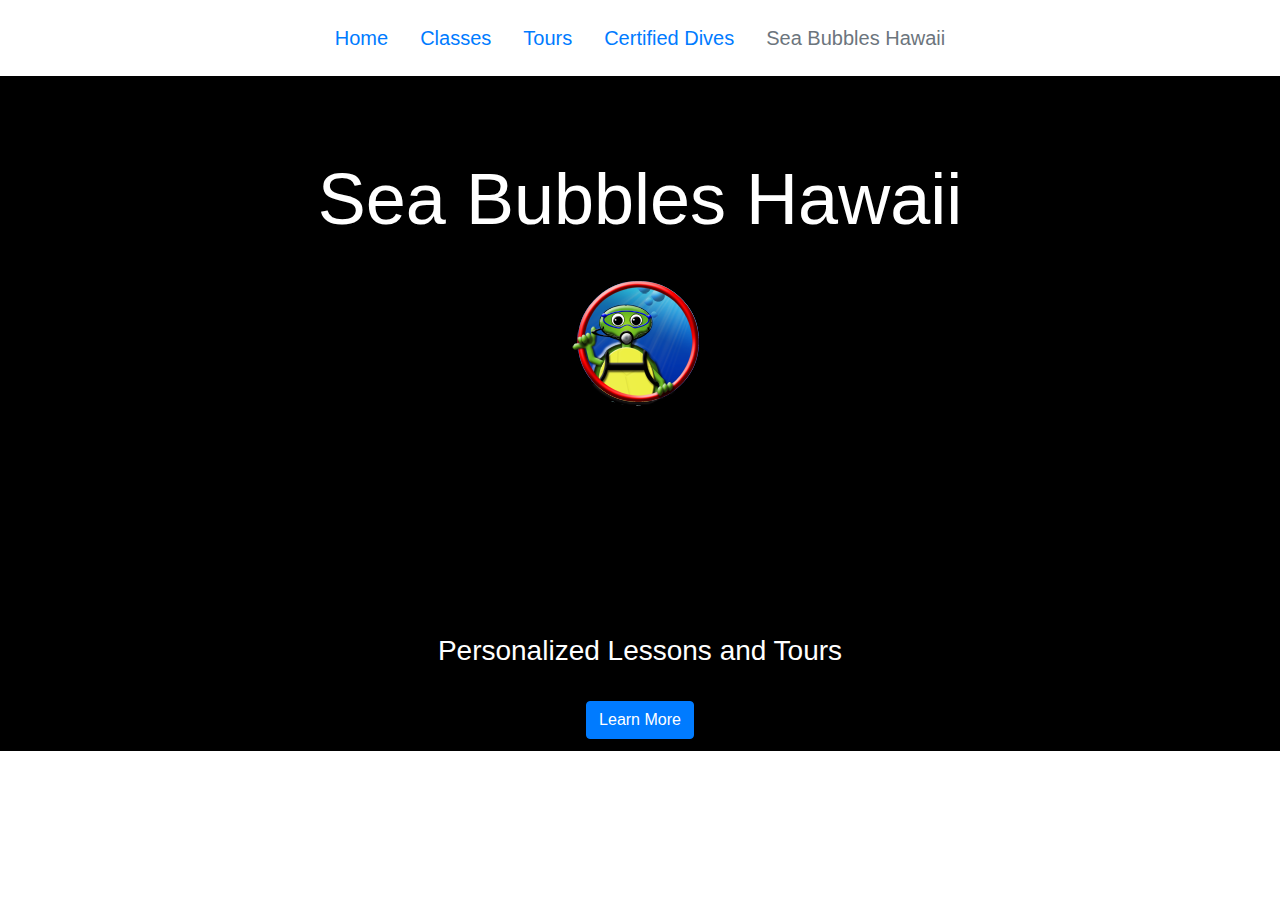
==== index.html @ 70711c23 "added nav bar and logo" ====
<!doctype html>
<html lang="en">
    <head>
        <!-- Required meta tags -->
        <meta charset="utf-8">
        <meta name="viewport" content="width=device-width, initial-scale=1, shrink-to-fit=no">

        <!-- Bootstrap CSS -->
        <link rel="stylesheet" href="https://stackpath.bootstrapcdn.com/bootstrap/4.3.1/css/bootstrap.min.css" integrity="sha384-ggOyR0iXCbMQv3Xipma34MD+dH/1fQ784/j6cY/iJTQUOhcWr7x9JvoRxT2MZw1T" crossorigin="anonymous">
        <link rel="stylesheet" href="styles.css">
        <title>Sea Bubbles Hawaii</title>
    </head>
    <body>
        <ul class="nav justify-content-center navBar">
            <li class="nav-item">
                <a class="nav-link active" href="#">Home</a>
            </li>
            <li class="nav-item">
                <a class="nav-link" href="#">Classes</a>
            </li>
            <li class="nav-item">
                <a class="nav-link" href="#">Tours</a>
            </li>
            <li class="nav-item">
                    <a class="nav-link" href="#">Certified Dives</a>
                </li>
            <li class="nav-item">
                <a class="nav-link disabled" href="#" tabindex="-1" aria-disabled="true">Sea Bubbles Hawaii</a>
            </li>
        </ul>
        <header>            
            <div class="overlay"></div>
            <video playsinline="playsinline" autoplay="autoplay" muted="muted" loop="loop">
                <source src="Kealakekua Bay Captain Cook Snorkeling Big Island Hawaii.mp4" type="video/mp4">
            </video>
            <div class="container h-100">
                <div class="d-flex h-100 text-center marginTop80">
                    <div class="w-100 text-white">
                        <h1 class="display-3">Sea Bubbles Hawaii</h1>
                        <img src="sbhLogo.png" alt="seabubbleslogo">

                        <h3 class="marginTop190">Personalized Lessons and Tours</h3>
                        <button type="button" class="btn btn-primary marginTop25">Learn More</button>
                    </div>
                </div>
            </div>
        </header>
            
            

    <!-- Optional JavaScript -->
    <!-- jQuery first, then Popper.js, then Bootstrap JS -->
    <script src="https://code.jquery.com/jquery-3.3.1.slim.min.js" integrity="sha384-q8i/X+965DzO0rT7abK41JStQIAqVgRVzpbzo5smXKp4YfRvH+8abtTE1Pi6jizo" crossorigin="anonymous"></script>
    <script src="https://cdnjs.cloudflare.com/ajax/libs/popper.js/1.14.7/umd/popper.min.js" integrity="sha384-UO2eT0CpHqdSJQ6hJty5KVphtPhzWj9WO1clHTMGa3JDZwrnQq4sF86dIHNDz0W1" crossorigin="anonymous"></script>
    <script src="https://stackpath.bootstrapcdn.com/bootstrap/4.3.1/js/bootstrap.min.js" integrity="sha384-JjSmVgyd0p3pXB1rRibZUAYoIIy6OrQ6VrjIEaFf/nJGzIxFDsf4x0xIM+B07jRM" crossorigin="anonymous"></script>
    </body>
</html>
---- styles.css ----
header {
    position: relative;
    background-color: black;
    height: 75vh;
    min-height: 25rem;
    width: 100%;
    overflow: hidden;
}
  
header video {
    position: absolute;
    top: 50%;
    left: 50%;
    min-width: 100%;
    min-height: 100%;
    width: auto;
    height: auto;
    z-index: 0;
    -ms-transform: translateX(-50%) translateY(-50%);
    -moz-transform: translateX(-50%) translateY(-50%);
    -webkit-transform: translateX(-50%) translateY(-50%);
    transform: translateX(-50%) translateY(-50%);
}
  
header .container {
    position: relative;
    z-index: 2;
}
  
header .overlay {
    position: absolute;
    top: 0;
    left: 0;
    height: 100%;
    width: 100%;
    background-color: black;
    opacity: 0.5;
    z-index: 1;
}

.marginTop25 {
    margin-top: 25px;
}

.marginTop80 {
    margin-top: 80px;
}

.marginTop190 {
    margin-top: 190px;
}

.navBar {
    margin-top: 15px;
    margin-bottom: 15px;
    font-size: 20px;
}
  
@media (pointer: coarse) and (hover: none) {
    header {
      background: url('https://source.unsplash.com/XT5OInaElMw/1600x900') black no-repeat center center scroll;
    }

    header video {
      display: none;
    }
}
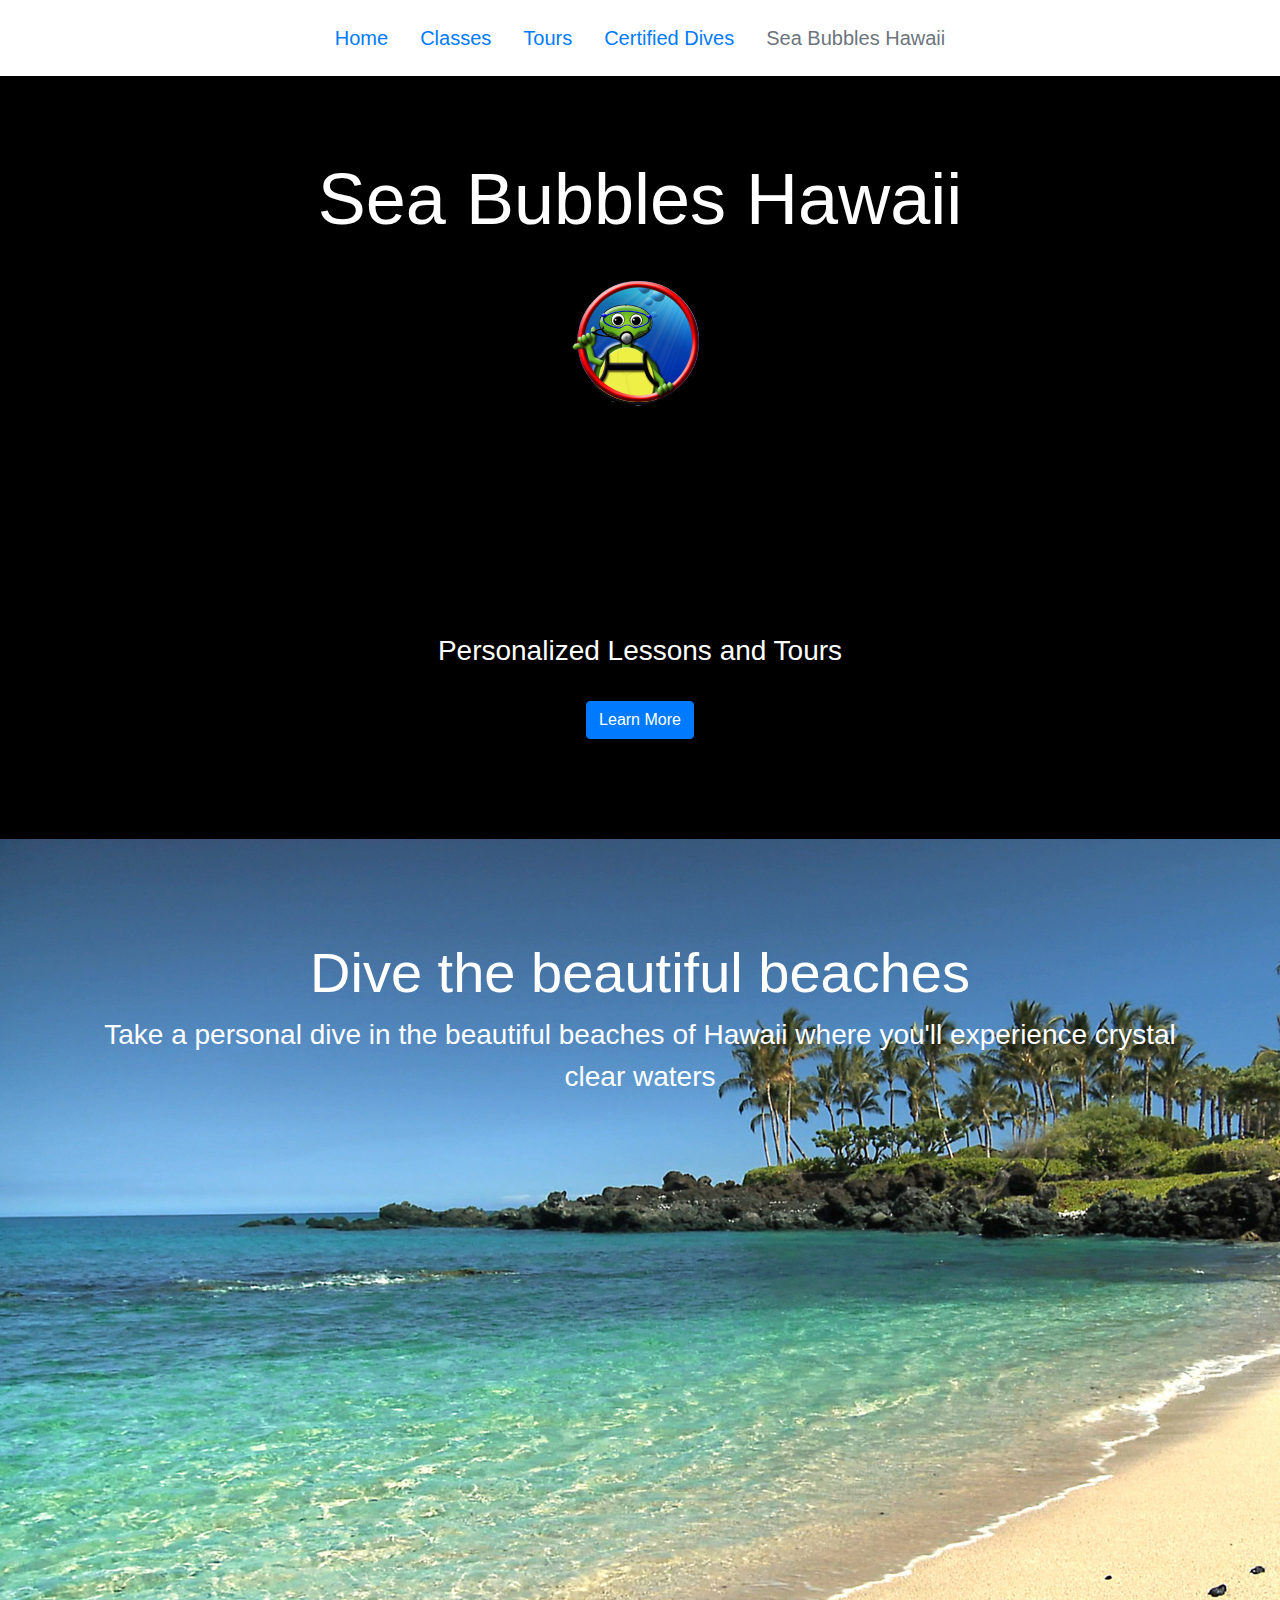
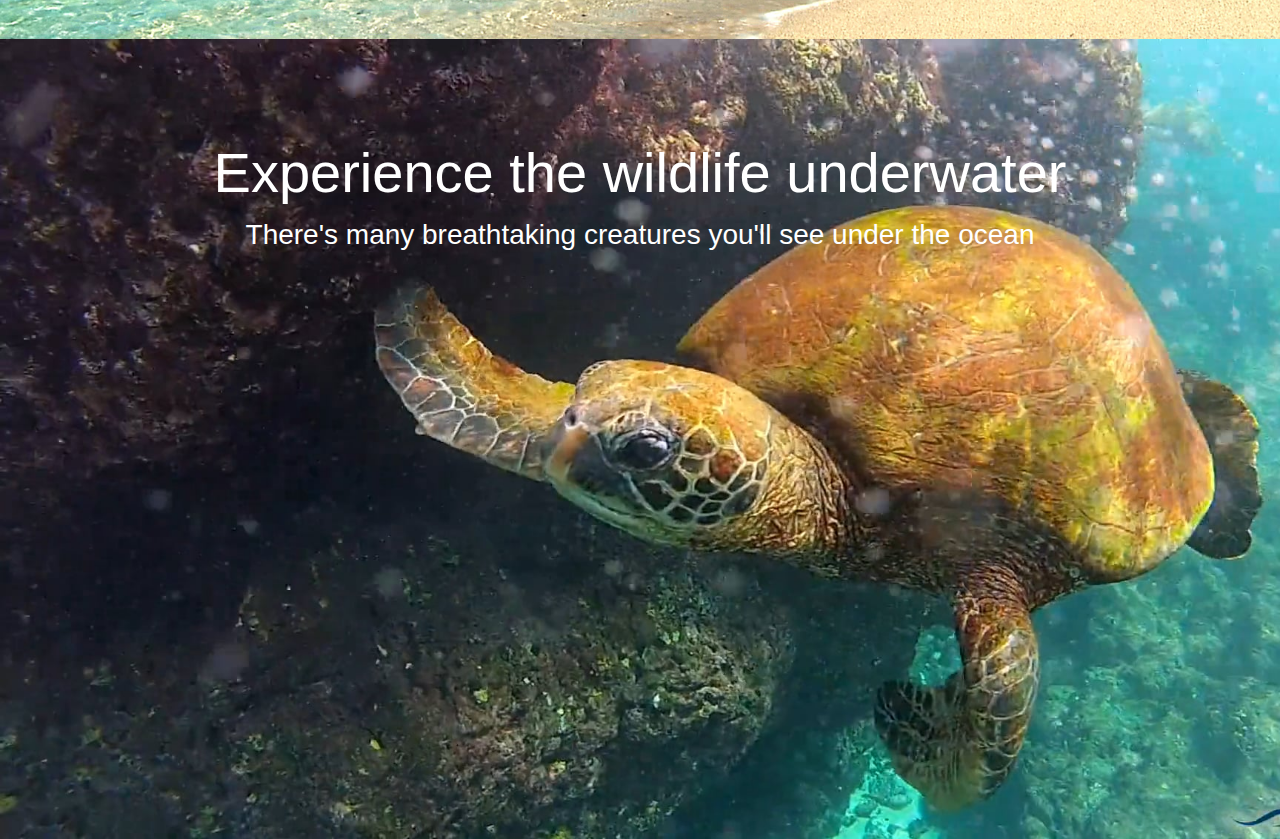
==== commit 4719837f: "Fixed the hero video and added to the home page" ====
--- a/index.html
+++ b/index.html
@@ -13,10 +13,10 @@
     <body>
         <ul class="nav justify-content-center navBar">
             <li class="nav-item">
-                <a class="nav-link active" href="#">Home</a>
+                <a class="nav-link active" href="index.html">Home</a>
             </li>
             <li class="nav-item">
-                <a class="nav-link" href="#">Classes</a>
+                <a class="nav-link" href="classes.html">Classes</a>
             </li>
             <li class="nav-item">
                 <a class="nav-link" href="#">Tours</a>
@@ -28,7 +28,7 @@
                 <a class="nav-link disabled" href="#" tabindex="-1" aria-disabled="true">Sea Bubbles Hawaii</a>
             </li>
         </ul>
-        <header>            
+        <header>
             <div class="overlay"></div>
             <video playsinline="playsinline" autoplay="autoplay" muted="muted" loop="loop">
                 <source src="Kealakekua Bay Captain Cook Snorkeling Big Island Hawaii.mp4" type="video/mp4">
@@ -45,8 +45,19 @@
                 </div>
             </div>
         </header>
-            
-            
+
+        <div class="jumbotron jumbotron-fluid text-center marginbot0">
+            <div class="container">
+                <h1 class="display-4">Dive the beautiful beaches</h1>
+                <p class="lead">Take a personal dive in the beautiful beaches of Hawaii where you'll experience crystal clear waters</p>
+            </div>           
+        </div>
+        <div class="jumbotron jumbotron-fluid text-center marginbot0" style="background-image: url(turtles.jpg)";>
+            <div class="container">
+                <h1 class="display-4">Experience the wildlife underwater</h1>
+                <p class="lead">There's many breathtaking creatures you'll see under the ocean</p>
+            </div>           
+        </div>
 
     <!-- Optional JavaScript -->
     <!-- jQuery first, then Popper.js, then Bootstrap JS -->
@@ -54,4 +65,4 @@
     <script src="https://cdnjs.cloudflare.com/ajax/libs/popper.js/1.14.7/umd/popper.min.js" integrity="sha384-UO2eT0CpHqdSJQ6hJty5KVphtPhzWj9WO1clHTMGa3JDZwrnQq4sF86dIHNDz0W1" crossorigin="anonymous"></script>
     <script src="https://stackpath.bootstrapcdn.com/bootstrap/4.3.1/js/bootstrap.min.js" integrity="sha384-JjSmVgyd0p3pXB1rRibZUAYoIIy6OrQ6VrjIEaFf/nJGzIxFDsf4x0xIM+B07jRM" crossorigin="anonymous"></script>
     </body>
-</html>+</html>
--- a/styles.css
+++ b/styles.css
@@ -1,12 +1,14 @@
+/*hero video css*/
+
 header {
     position: relative;
     background-color: black;
-    height: 75vh;
+    height: 100%;
     min-height: 25rem;
     width: 100%;
     overflow: hidden;
 }
-  
+
 header video {
     position: absolute;
     top: 50%;
@@ -21,12 +23,13 @@
     -webkit-transform: translateX(-50%) translateY(-50%);
     transform: translateX(-50%) translateY(-50%);
 }
-  
+
 header .container {
     position: relative;
     z-index: 2;
+    margin-bottom: 100px;
 }
-  
+
 header .overlay {
     position: absolute;
     top: 0;
@@ -36,6 +39,29 @@
     background-color: black;
     opacity: 0.5;
     z-index: 1;
+}
+
+/*hero video css*/
+
+/*homepage content css*/
+
+.jumbotron{
+    background-image: url("beach.jpg");
+    background-size: cover;
+    background-repeat: no-repeat;
+    min-height: 800px;
+    color: white;
+    padding-top: 100px;
+}
+
+.jumbotron p {
+    font-size: 28px;
+}
+
+/*homepage content css*/
+
+.marginbot0 {
+    margin-bottom: 0;
 }
 
 .marginTop25 {
@@ -55,13 +81,11 @@
     margin-bottom: 15px;
     font-size: 20px;
 }
-  
-@media (pointer: coarse) and (hover: none) {
-    header {
-      background: url('https://source.unsplash.com/XT5OInaElMw/1600x900') black no-repeat center center scroll;
-    }
 
-    header video {
-      display: none;
-    }
+.turtleresize{
+  height: 800px;
+  width: 1950px;
+}
+.CandT{
+  text-align: center;
 }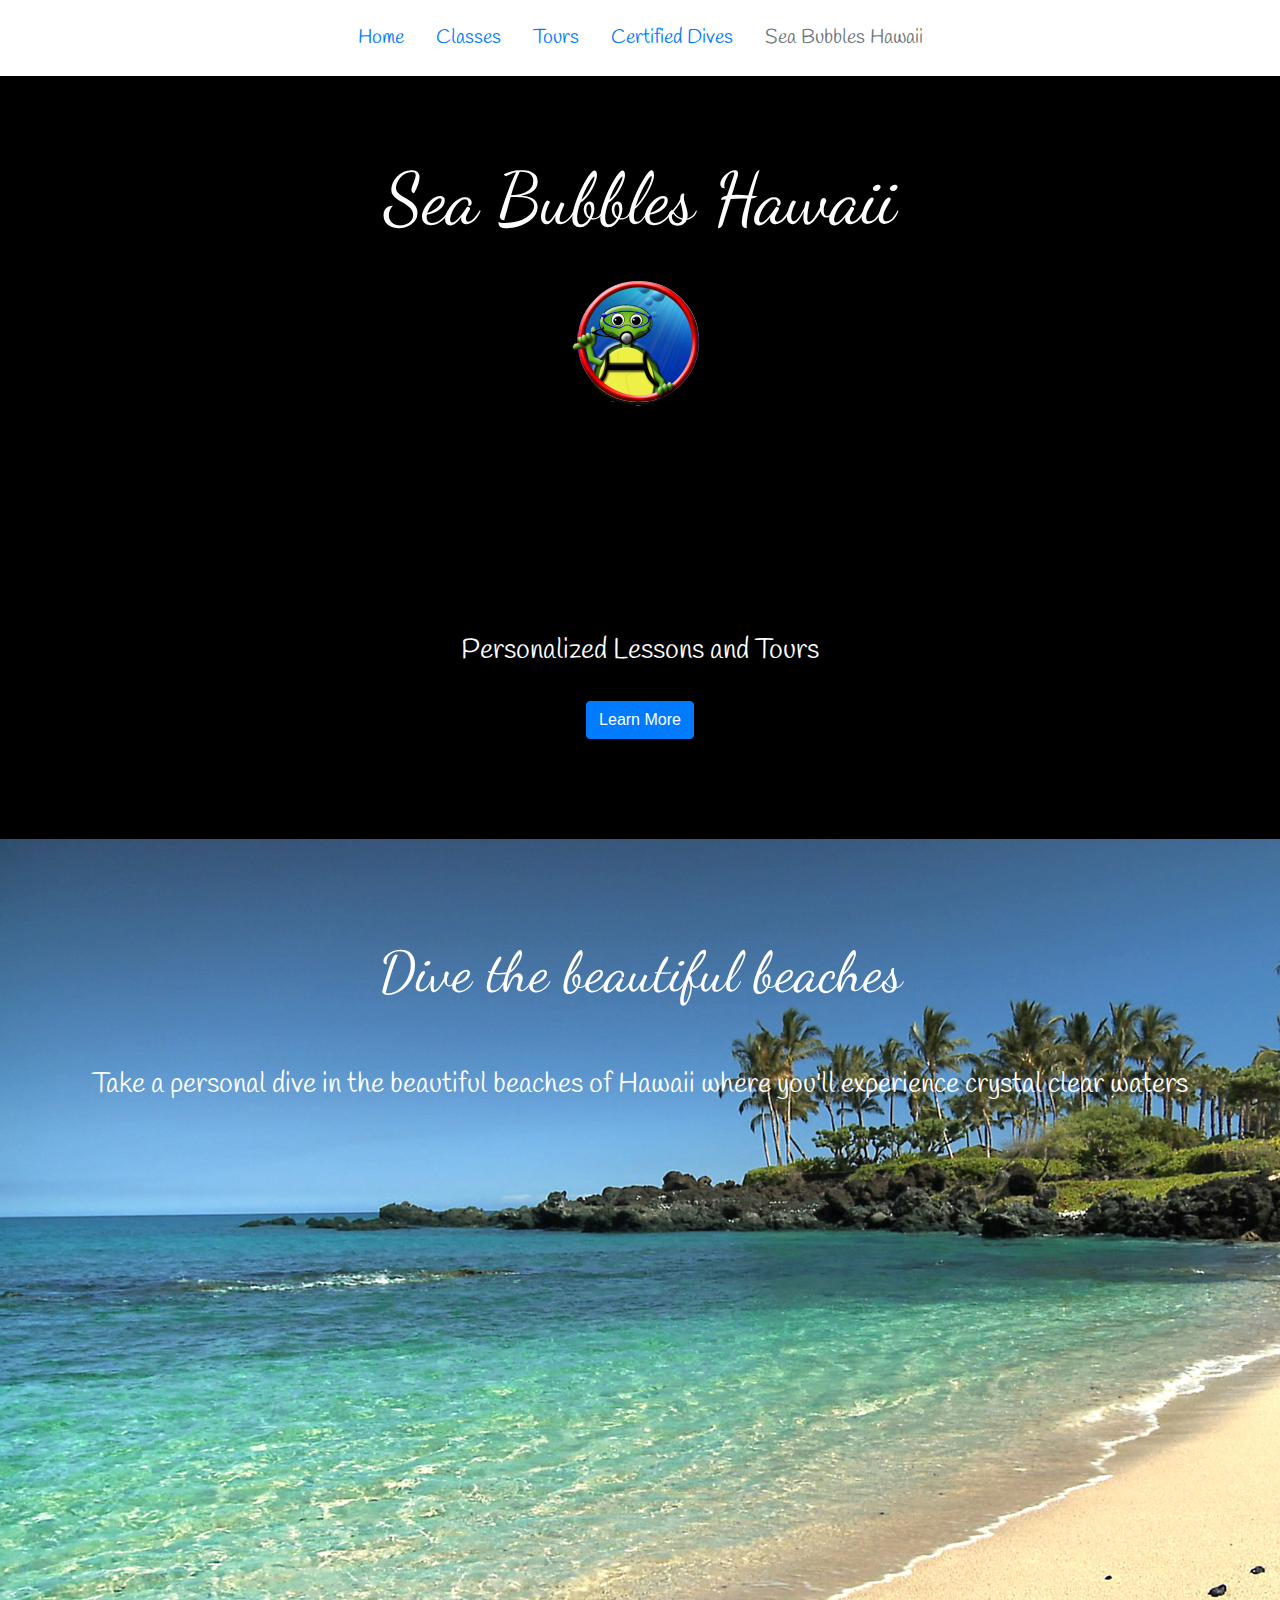
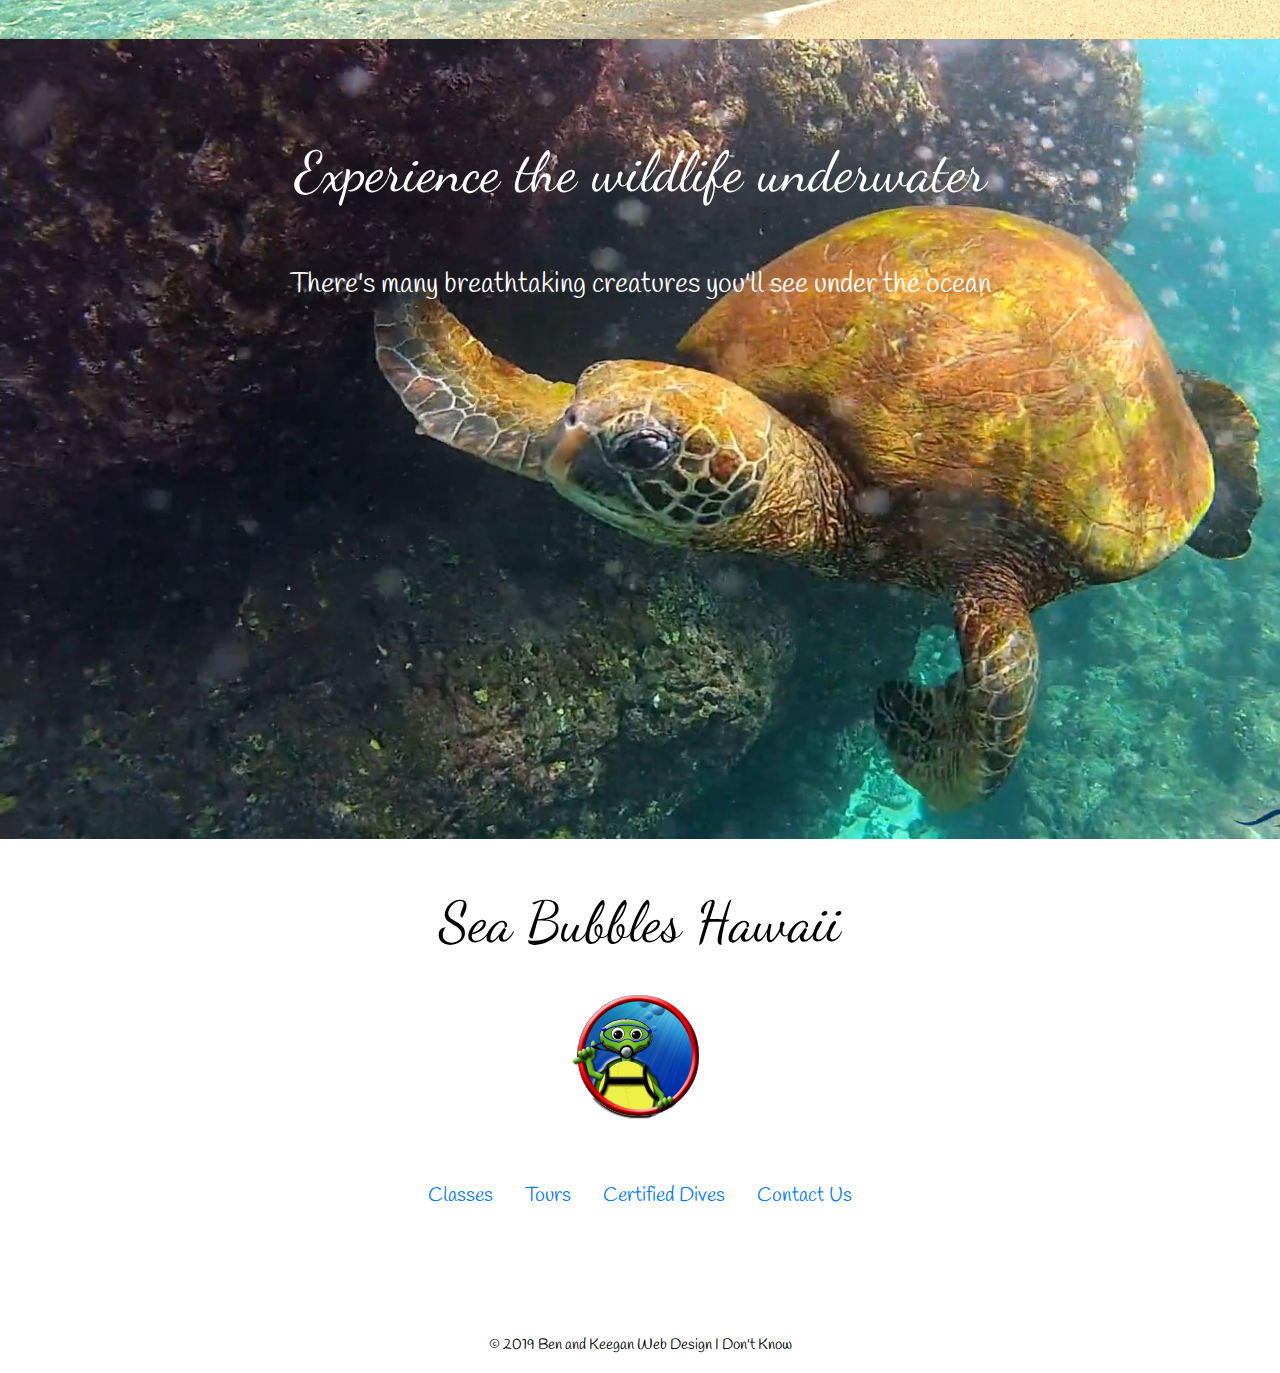
==== commit b56c8628: "Added footer and some minor changes to the page" ====
--- a/index.html
+++ b/index.html
@@ -8,6 +8,8 @@
         <!-- Bootstrap CSS -->
         <link rel="stylesheet" href="https://stackpath.bootstrapcdn.com/bootstrap/4.3.1/css/bootstrap.min.css" integrity="sha384-ggOyR0iXCbMQv3Xipma34MD+dH/1fQ784/j6cY/iJTQUOhcWr7x9JvoRxT2MZw1T" crossorigin="anonymous">
         <link rel="stylesheet" href="styles.css">
+        <link href="https://fonts.googleapis.com/css?family=Dancing+Script" rel="stylesheet">
+        <link href="https://fonts.googleapis.com/css?family=Handlee" rel="stylesheet">
         <title>Sea Bubbles Hawaii</title>
     </head>
     <body>
@@ -59,10 +61,36 @@
             </div>           
         </div>
 
-    <!-- Optional JavaScript -->
-    <!-- jQuery first, then Popper.js, then Bootstrap JS -->
-    <script src="https://code.jquery.com/jquery-3.3.1.slim.min.js" integrity="sha384-q8i/X+965DzO0rT7abK41JStQIAqVgRVzpbzo5smXKp4YfRvH+8abtTE1Pi6jizo" crossorigin="anonymous"></script>
-    <script src="https://cdnjs.cloudflare.com/ajax/libs/popper.js/1.14.7/umd/popper.min.js" integrity="sha384-UO2eT0CpHqdSJQ6hJty5KVphtPhzWj9WO1clHTMGa3JDZwrnQq4sF86dIHNDz0W1" crossorigin="anonymous"></script>
-    <script src="https://stackpath.bootstrapcdn.com/bootstrap/4.3.1/js/bootstrap.min.js" integrity="sha384-JjSmVgyd0p3pXB1rRibZUAYoIIy6OrQ6VrjIEaFf/nJGzIxFDsf4x0xIM+B07jRM" crossorigin="anonymous"></script>
+        <footer>
+            <div class="jumbotron jumbotron-fluid" style="background-image: none;">
+                <div class="container">
+                    <div class="imgContainer">
+                        <h1 class="display-4">Sea Bubbles Hawaii</h1>
+                        <img src="sbhLogo.png" alt="seabubbleslogo">
+                    </div>
+                    <ul class="nav justify-content-center navBar">                            
+                        <li class="nav-item">
+                            <a class="nav-link" href="classes.html">Classes</a>
+                        </li>
+                        <li class="nav-item">
+                            <a class="nav-link" href="#">Tours</a>
+                        </li>
+                        <li class="nav-item">
+                            <a class="nav-link" href="#">Certified Dives</a>
+                        </li>
+                        <li class="nav-item">
+                            <a class="nav-link" href="#">Contact Us</a>
+                        </li>                              
+                    </ul>
+                    <p style="font-size: 15px;">&copy; 2019 Ben and Keegan Web Design I Don't Know </p>
+                </div>
+            </div>
+        </footer>
+
+        <!-- Optional JavaScript -->
+        <!-- jQuery first, then Popper.js, then Bootstrap JS -->
+        <script src="https://code.jquery.com/jquery-3.3.1.slim.min.js" integrity="sha384-q8i/X+965DzO0rT7abK41JStQIAqVgRVzpbzo5smXKp4YfRvH+8abtTE1Pi6jizo" crossorigin="anonymous"></script>
+        <script src="https://cdnjs.cloudflare.com/ajax/libs/popper.js/1.14.7/umd/popper.min.js" integrity="sha384-UO2eT0CpHqdSJQ6hJty5KVphtPhzWj9WO1clHTMGa3JDZwrnQq4sF86dIHNDz0W1" crossorigin="anonymous"></script>
+        <script src="https://stackpath.bootstrapcdn.com/bootstrap/4.3.1/js/bootstrap.min.js" integrity="sha384-JjSmVgyd0p3pXB1rRibZUAYoIIy6OrQ6VrjIEaFf/nJGzIxFDsf4x0xIM+B07jRM" crossorigin="anonymous"></script>
     </body>
 </html>
--- a/styles.css
+++ b/styles.css
@@ -1,3 +1,11 @@
+h1, h2 {
+    font-family: 'Dancing Script', cursive;
+}
+
+h3, h4, h5, h6, p, a {
+    font-family: 'Handlee', cursive;
+}
+
 /*hero video css*/
 
 header {
@@ -56,9 +64,29 @@
 
 .jumbotron p {
     font-size: 28px;
+    padding-top: 50px;
 }
 
 /*homepage content css*/
+
+
+/*Footer css*/
+
+footer .jumbotron {
+    min-height: 300px;
+    color: black;
+    margin-bottom: 0;
+    text-align: center;
+    padding: 50px;
+    background-color: white;
+}
+
+footer .jumbotron p {
+    position: relative;
+    bottom: -50px;
+}
+
+/*Footer css*/
 
 .marginbot0 {
     margin-bottom: 0;
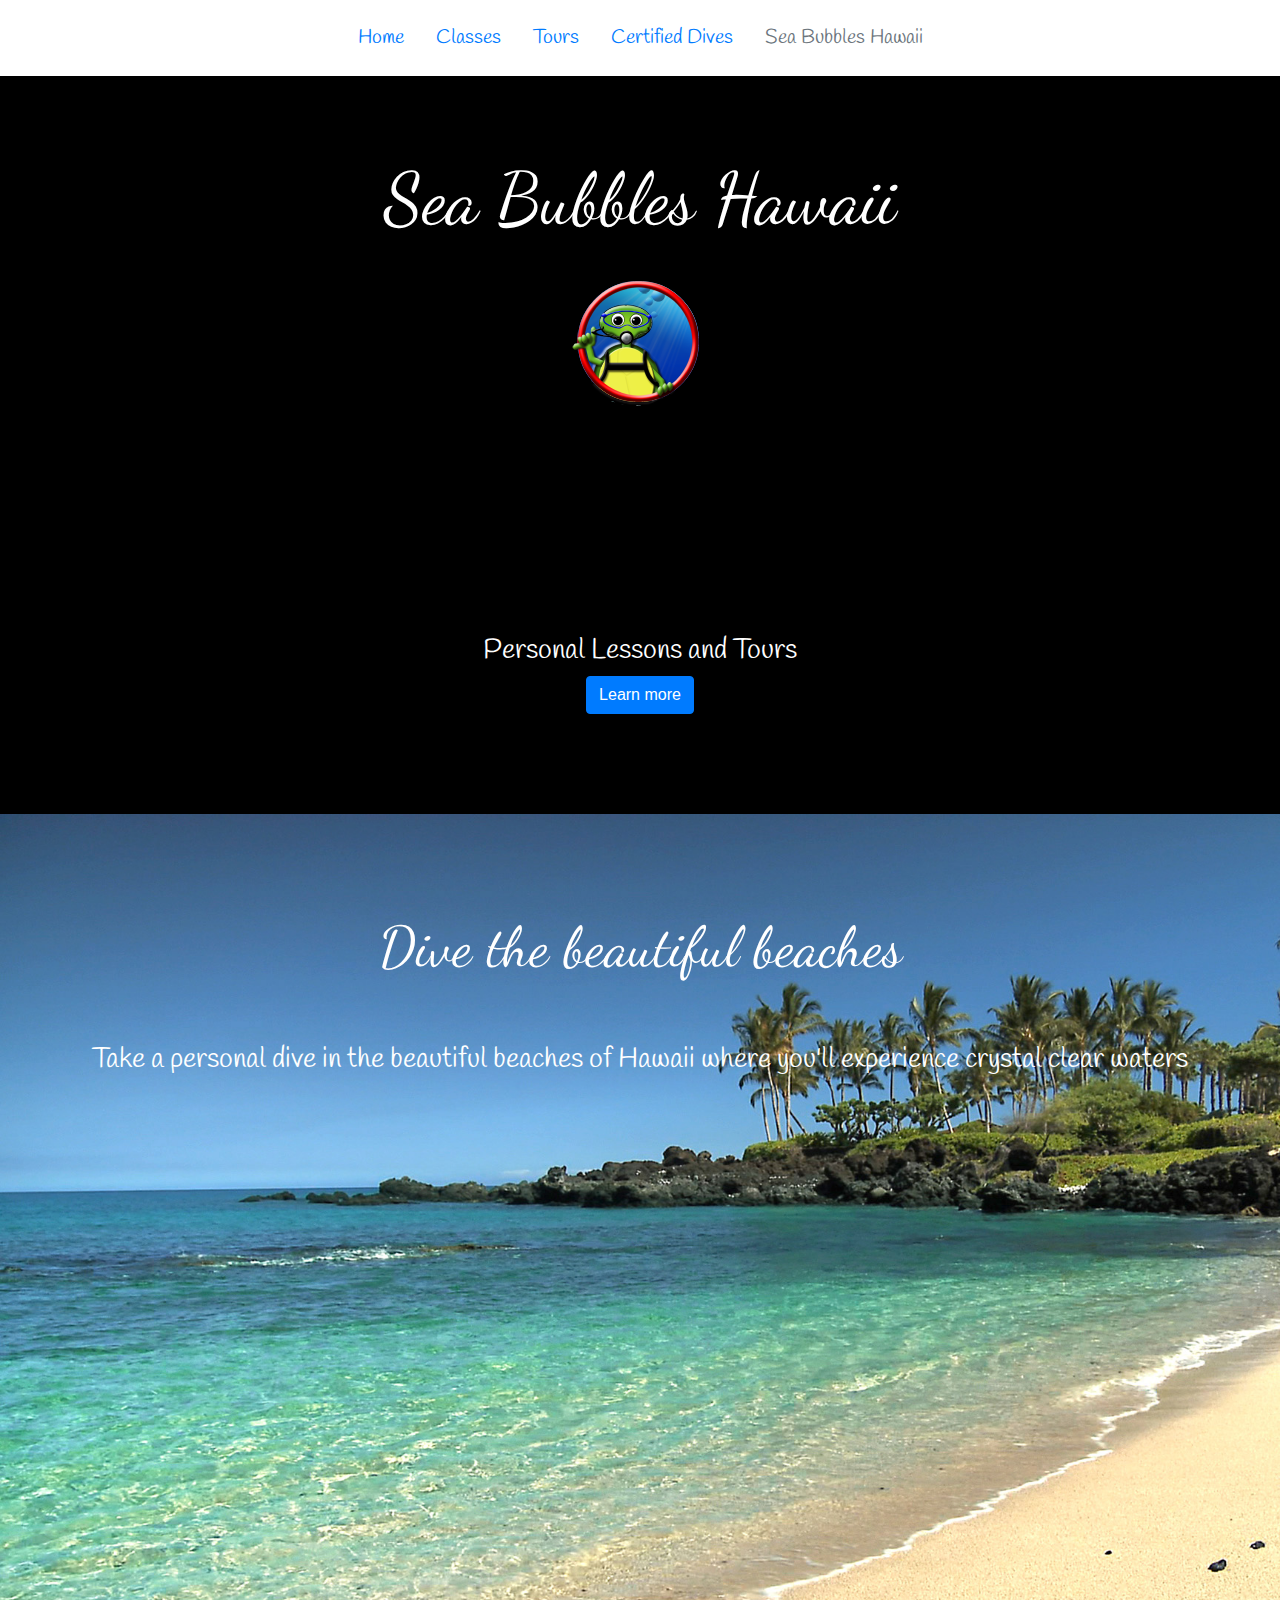
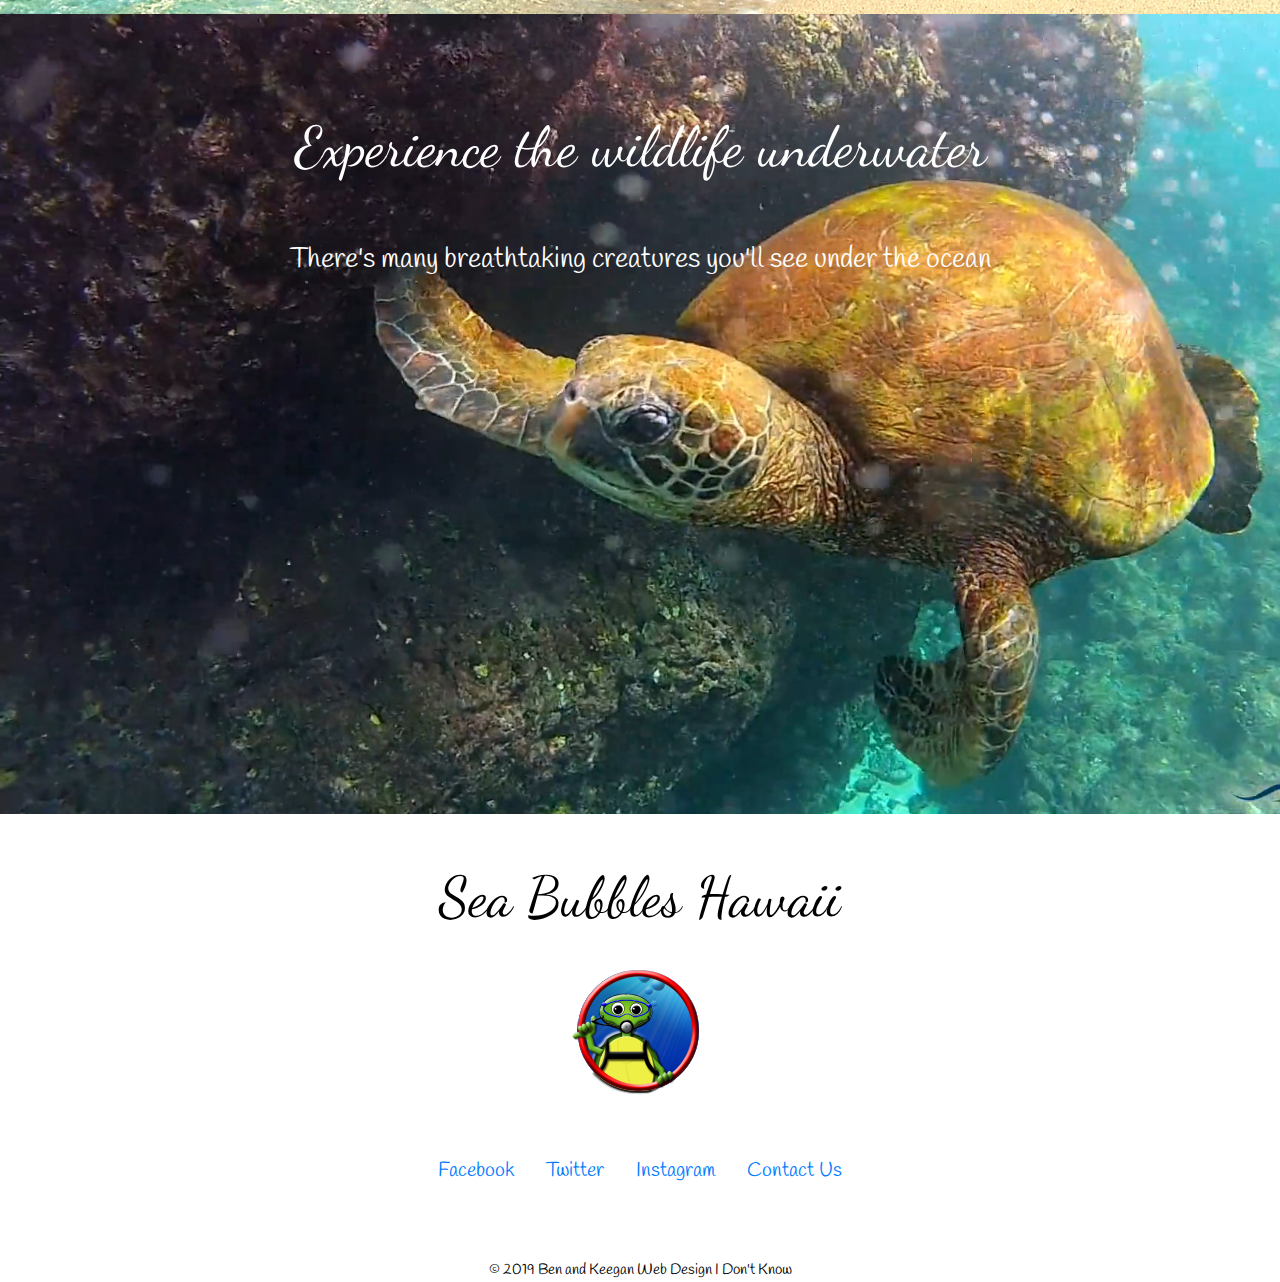
==== commit 26606c9b: "Add files via upload" ====
--- a/index.html
+++ b/index.html
@@ -41,12 +41,38 @@
                         <h1 class="display-3">Sea Bubbles Hawaii</h1>
                         <img src="sbhLogo.png" alt="seabubbleslogo">
 
-                        <h3 class="marginTop190">Personalized Lessons and Tours</h3>
-                        <button type="button" class="btn btn-primary marginTop25">Learn More</button>
+                        <h3 class="marginTop190">Personal Lessons and Tours</h3>
+                        
+                        <!-- Button trigger modal -->
+                        
+                        <button type="button" class="btn btn-primary" data-toggle="modal" data-target="#exampleModalCenter">
+                                Learn more
+                        </button>
                     </div>
                 </div>
             </div>
         </header>
+
+        <!-- Modal -->
+        <div class="modal fade" id="exampleModalCenter" tabindex="-1" role="dialog" aria-labelledby="exampleModalCenterTitle" aria-hidden="true">
+            <div class="modal-dialog modal-dialog-centered" role="document">
+                <div class="modal-content">
+                    <div class="modal-header">
+                        <h5 class="modal-title" id="exampleModalCenterTitle">Let's get in touch</h5>
+                        <button type="button" class="close" data-dismiss="modal" aria-label="Close">
+                            <span aria-hidden="true">&times;</span>
+                        </button>
+                    </div>
+                    <div class="modal-body">
+                        <p>Phone Number: 555/555/5555</p>
+                        <p>E-mail: seabubbleshawaii@something.com</p>
+                    </div>
+                    <div class="modal-footer">
+                        <button type="button" class="btn btn-secondary" data-dismiss="modal">Close</button>
+                    </div>
+                </div>
+            </div>
+        </div>
 
         <div class="jumbotron jumbotron-fluid text-center marginbot0">
             <div class="container">
@@ -70,16 +96,16 @@
                     </div>
                     <ul class="nav justify-content-center navBar">                            
                         <li class="nav-item">
-                            <a class="nav-link" href="classes.html">Classes</a>
+                            <a class="nav-link" target="_blank"  href="https://www.facebook.com/HawaiianDivingAdventures/">Facebook</a>
                         </li>
                         <li class="nav-item">
-                            <a class="nav-link" href="#">Tours</a>
+                            <a class="nav-link" target="_blank" href="https://twitter.com/hawaiiandiving">Twitter</a>
                         </li>
                         <li class="nav-item">
-                            <a class="nav-link" href="#">Certified Dives</a>
+                            <a class="nav-link" target="_blank" href="https://www.instagram.com/hawaiiandiving/">Instagram</a>
                         </li>
                         <li class="nav-item">
-                            <a class="nav-link" href="#">Contact Us</a>
+                            <a class="nav-link" href="#" data-toggle="modal" data-target="#exampleModalCenter">Contact Us</a>
                         </li>                              
                     </ul>
                     <p style="font-size: 15px;">&copy; 2019 Ben and Keegan Web Design I Don't Know </p>
@@ -92,5 +118,7 @@
         <script src="https://code.jquery.com/jquery-3.3.1.slim.min.js" integrity="sha384-q8i/X+965DzO0rT7abK41JStQIAqVgRVzpbzo5smXKp4YfRvH+8abtTE1Pi6jizo" crossorigin="anonymous"></script>
         <script src="https://cdnjs.cloudflare.com/ajax/libs/popper.js/1.14.7/umd/popper.min.js" integrity="sha384-UO2eT0CpHqdSJQ6hJty5KVphtPhzWj9WO1clHTMGa3JDZwrnQq4sF86dIHNDz0W1" crossorigin="anonymous"></script>
         <script src="https://stackpath.bootstrapcdn.com/bootstrap/4.3.1/js/bootstrap.min.js" integrity="sha384-JjSmVgyd0p3pXB1rRibZUAYoIIy6OrQ6VrjIEaFf/nJGzIxFDsf4x0xIM+B07jRM" crossorigin="anonymous"></script>
+        <script src="main.js"></script>
+        <script src="scripts.js"></script>
     </body>
 </html>
--- a/styles.css
+++ b/styles.css
@@ -77,13 +77,14 @@
     color: black;
     margin-bottom: 0;
     text-align: center;
-    padding: 50px;
+    padding: 50px 50px 0px 50px;
     background-color: white;
 }
 
 footer .jumbotron p {
     position: relative;
     bottom: -50px;
+    padding-top: 0;
 }
 
 /*Footer css*/
@@ -110,10 +111,17 @@
     font-size: 20px;
 }
 
+.CandT{
+  text-align: center;
+}
+
+/*classes page css*/
 .turtleresize{
   height: 800px;
   width: 1950px;
 }
-.CandT{
-  text-align: center;
-}+.logoposition{
+  position: absolute;
+  left: 50px;
+  top: -11px;
+}
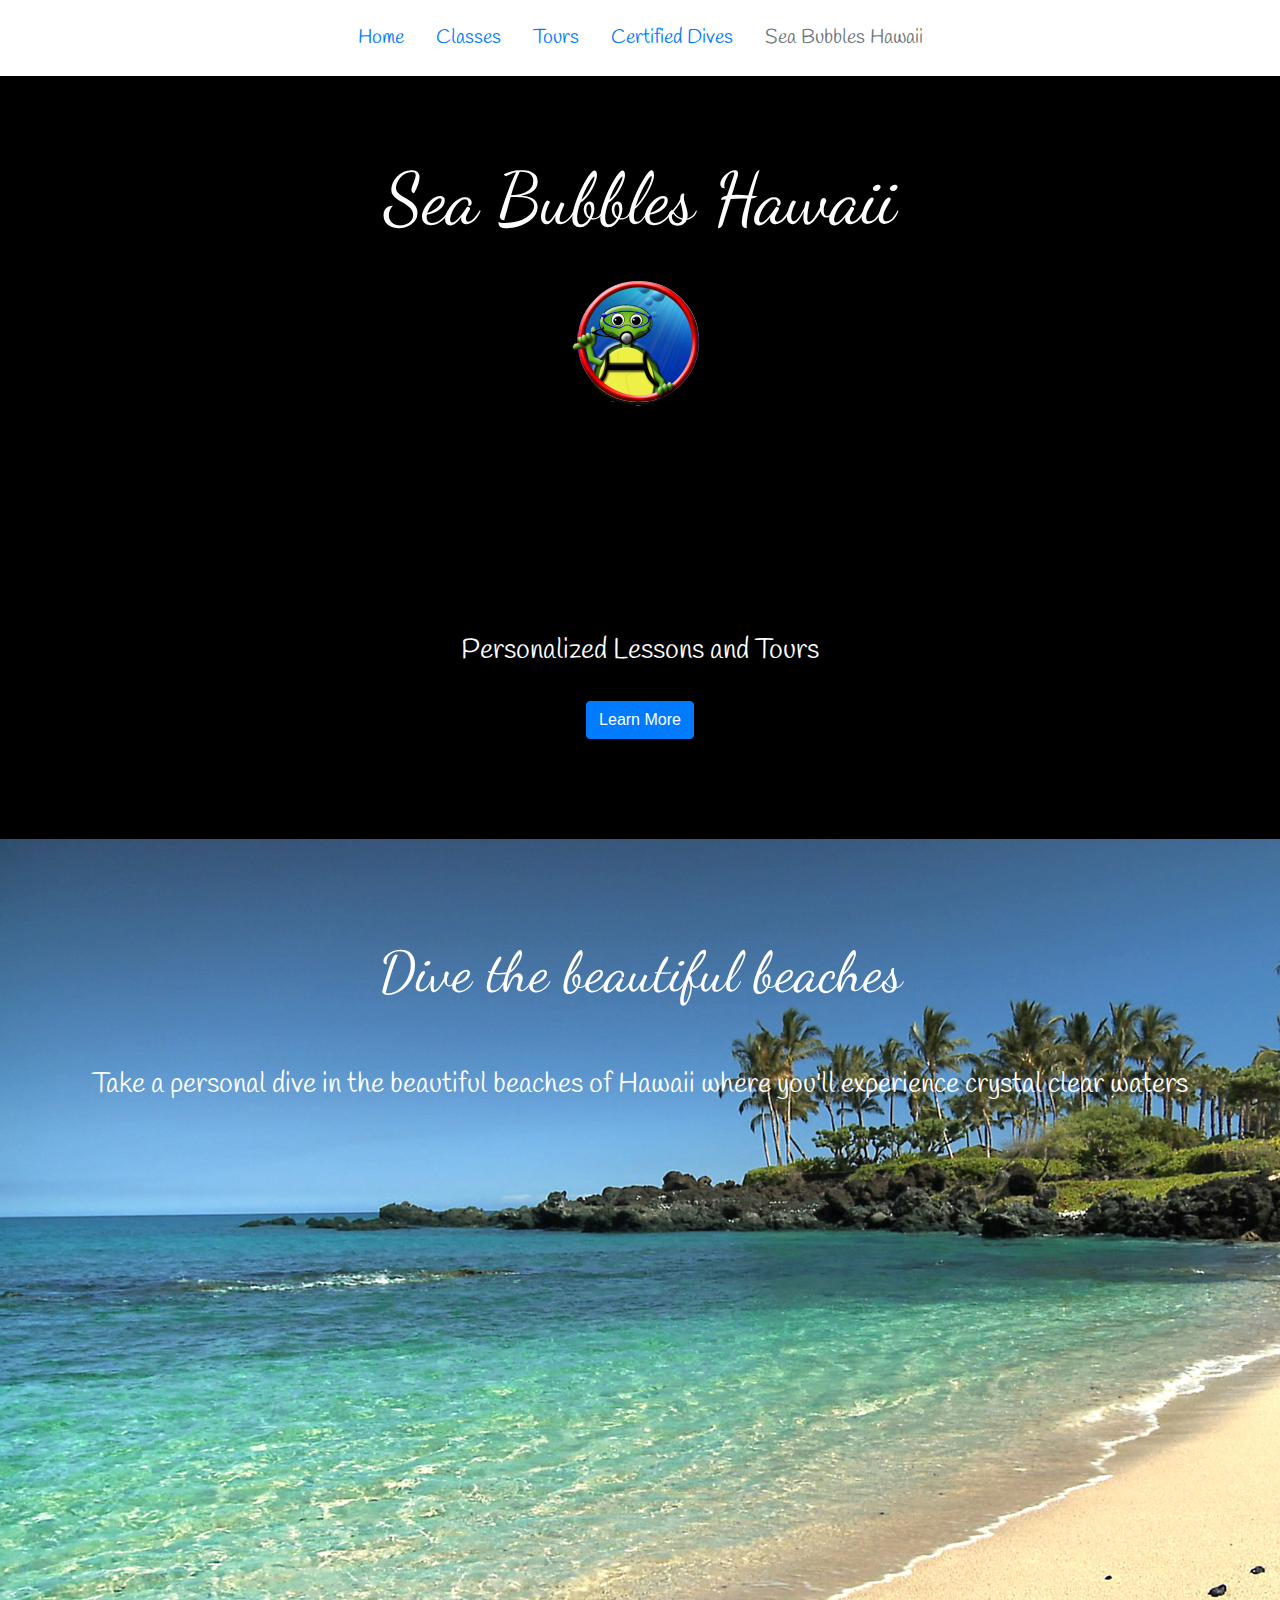
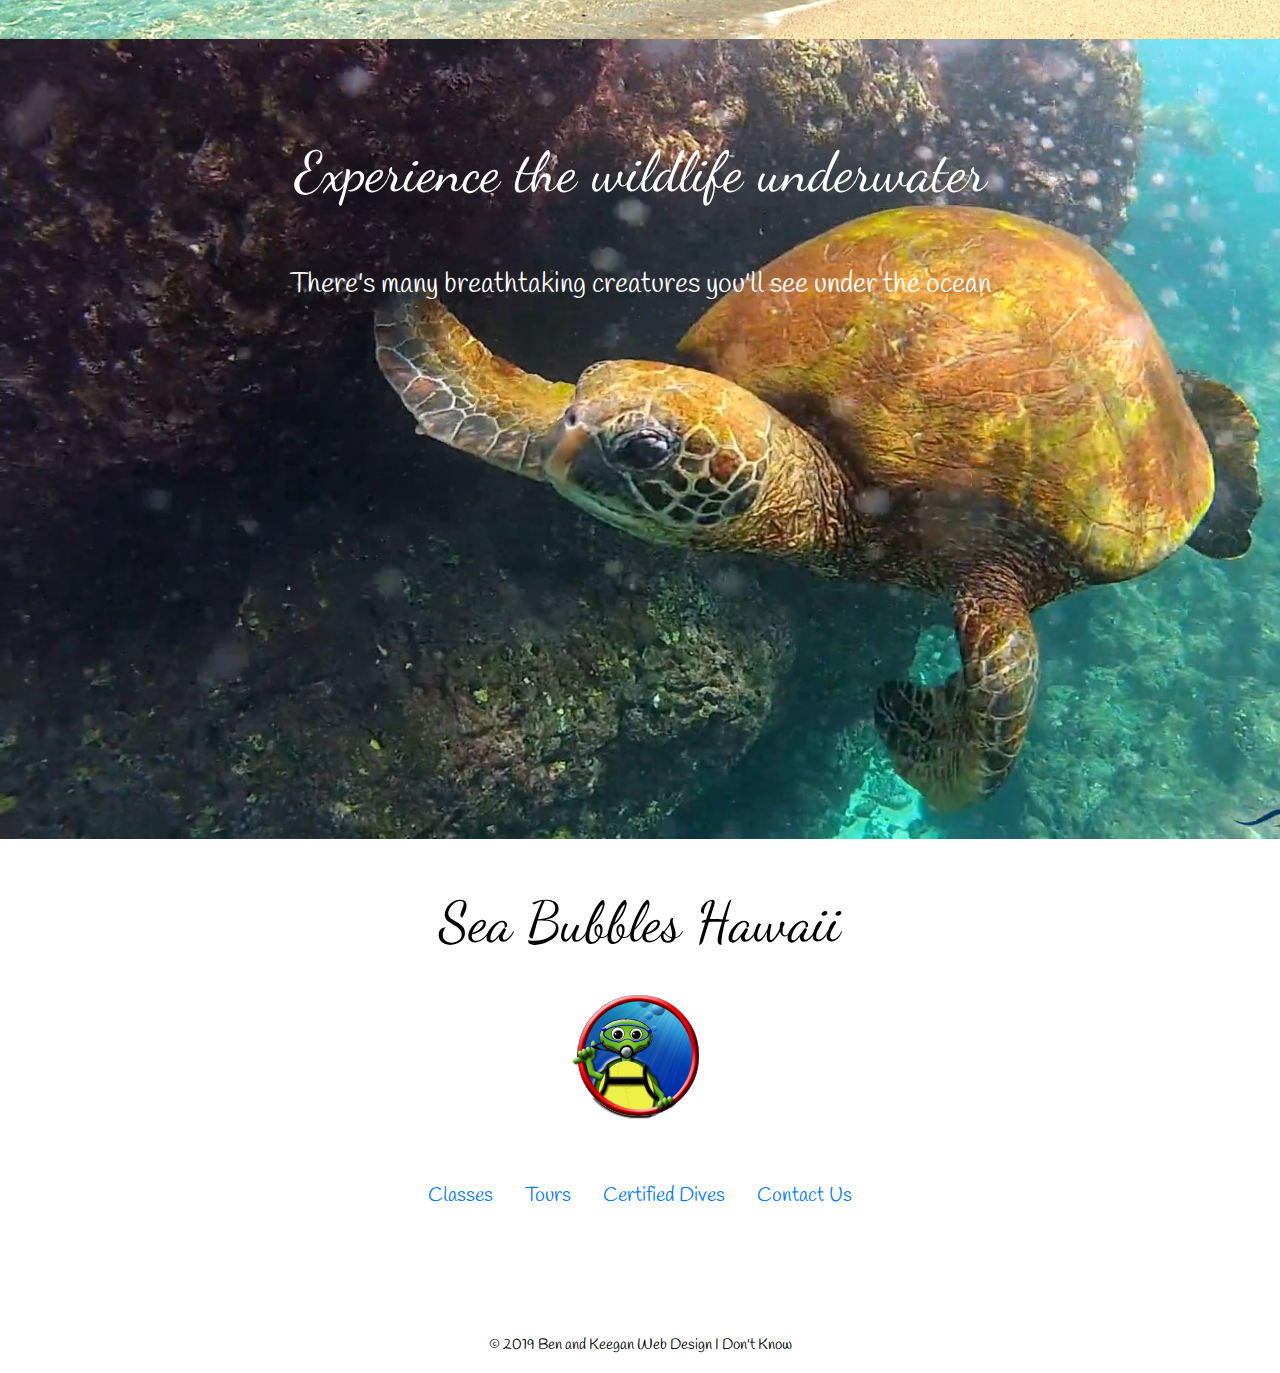
==== commit 4e40f5be: "Added carousel and did some changes to the card section" ====
--- a/index.html
+++ b/index.html
@@ -41,50 +41,24 @@
                         <h1 class="display-3">Sea Bubbles Hawaii</h1>
                         <img src="sbhLogo.png" alt="seabubbleslogo">
 
-                        <h3 class="marginTop190">Personal Lessons and Tours</h3>
-                        
-                        <!-- Button trigger modal -->
-                        
-                        <button type="button" class="btn btn-primary" data-toggle="modal" data-target="#exampleModalCenter">
-                                Learn more
-                        </button>
+                        <h3 class="marginTop190">Personalized Lessons and Tours</h3>
+                        <button type="button" class="btn btn-primary marginTop25">Learn More</button>
                     </div>
                 </div>
             </div>
         </header>
 
-        <!-- Modal -->
-        <div class="modal fade" id="exampleModalCenter" tabindex="-1" role="dialog" aria-labelledby="exampleModalCenterTitle" aria-hidden="true">
-            <div class="modal-dialog modal-dialog-centered" role="document">
-                <div class="modal-content">
-                    <div class="modal-header">
-                        <h5 class="modal-title" id="exampleModalCenterTitle">Let's get in touch</h5>
-                        <button type="button" class="close" data-dismiss="modal" aria-label="Close">
-                            <span aria-hidden="true">&times;</span>
-                        </button>
-                    </div>
-                    <div class="modal-body">
-                        <p>Phone Number: 555/555/5555</p>
-                        <p>E-mail: seabubbleshawaii@something.com</p>
-                    </div>
-                    <div class="modal-footer">
-                        <button type="button" class="btn btn-secondary" data-dismiss="modal">Close</button>
-                    </div>
-                </div>
-            </div>
-        </div>
-
         <div class="jumbotron jumbotron-fluid text-center marginbot0">
             <div class="container">
                 <h1 class="display-4">Dive the beautiful beaches</h1>
                 <p class="lead">Take a personal dive in the beautiful beaches of Hawaii where you'll experience crystal clear waters</p>
-            </div>           
+            </div>
         </div>
         <div class="jumbotron jumbotron-fluid text-center marginbot0" style="background-image: url(turtles.jpg)";>
             <div class="container">
                 <h1 class="display-4">Experience the wildlife underwater</h1>
                 <p class="lead">There's many breathtaking creatures you'll see under the ocean</p>
-            </div>           
+            </div>
         </div>
 
         <footer>
@@ -94,18 +68,18 @@
                         <h1 class="display-4">Sea Bubbles Hawaii</h1>
                         <img src="sbhLogo.png" alt="seabubbleslogo">
                     </div>
-                    <ul class="nav justify-content-center navBar">                            
+                    <ul class="nav justify-content-center navBar">
                         <li class="nav-item">
-                            <a class="nav-link" target="_blank"  href="https://www.facebook.com/HawaiianDivingAdventures/">Facebook</a>
+                            <a class="nav-link" href="classes.html">Classes</a>
                         </li>
                         <li class="nav-item">
-                            <a class="nav-link" target="_blank" href="https://twitter.com/hawaiiandiving">Twitter</a>
+                            <a class="nav-link" href="#">Tours</a>
                         </li>
                         <li class="nav-item">
-                            <a class="nav-link" target="_blank" href="https://www.instagram.com/hawaiiandiving/">Instagram</a>
+                            <a class="nav-link" href="#">Certified Dives</a>
                         </li>
                         <li class="nav-item">
-                            <a class="nav-link" href="#" data-toggle="modal" data-target="#exampleModalCenter">Contact Us</a>
+                            <a class="nav-link" href="#">Contact Us</a>
                         </li>                              
                     </ul>
                     <p style="font-size: 15px;">&copy; 2019 Ben and Keegan Web Design I Don't Know </p>
@@ -118,7 +92,5 @@
         <script src="https://code.jquery.com/jquery-3.3.1.slim.min.js" integrity="sha384-q8i/X+965DzO0rT7abK41JStQIAqVgRVzpbzo5smXKp4YfRvH+8abtTE1Pi6jizo" crossorigin="anonymous"></script>
         <script src="https://cdnjs.cloudflare.com/ajax/libs/popper.js/1.14.7/umd/popper.min.js" integrity="sha384-UO2eT0CpHqdSJQ6hJty5KVphtPhzWj9WO1clHTMGa3JDZwrnQq4sF86dIHNDz0W1" crossorigin="anonymous"></script>
         <script src="https://stackpath.bootstrapcdn.com/bootstrap/4.3.1/js/bootstrap.min.js" integrity="sha384-JjSmVgyd0p3pXB1rRibZUAYoIIy6OrQ6VrjIEaFf/nJGzIxFDsf4x0xIM+B07jRM" crossorigin="anonymous"></script>
-        <script src="main.js"></script>
-        <script src="scripts.js"></script>
     </body>
 </html>
--- a/styles.css
+++ b/styles.css
@@ -77,20 +77,19 @@
     color: black;
     margin-bottom: 0;
     text-align: center;
-    padding: 50px 50px 0px 50px;
+    padding: 50px;
     background-color: white;
 }
 
 footer .jumbotron p {
     position: relative;
     bottom: -50px;
-    padding-top: 0;
 }
 
 /*Footer css*/
 
 .marginbot0 {
-    margin-bottom: 0;
+    margin-bottom: 0px !important;
 }
 
 .marginTop25 {
@@ -125,3 +124,12 @@
   left: 50px;
   top: -11px;
 }
+.noborder{
+  border: none;
+}
+.carouselsize{
+  background-repeat: no-repeat;
+  height: 600px !important;
+  width: auto;
+  object-fit: contain;
+}
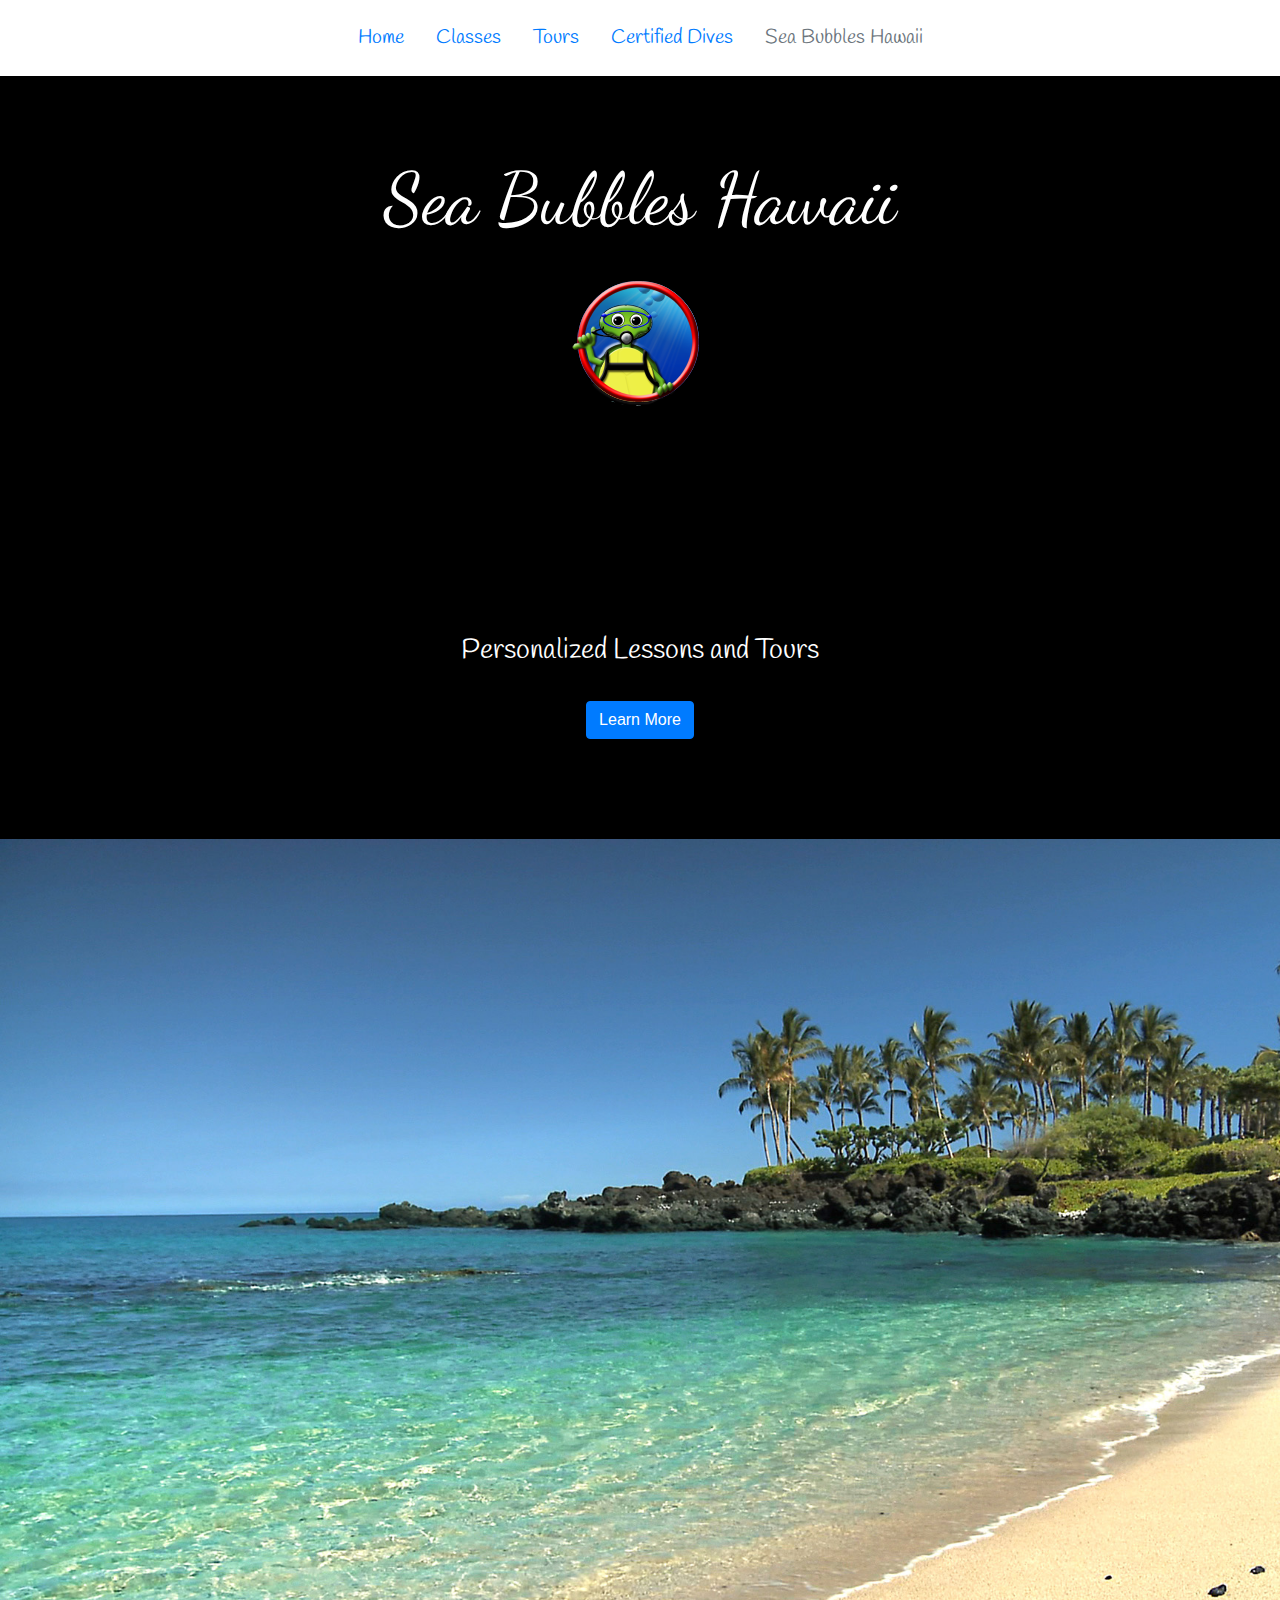
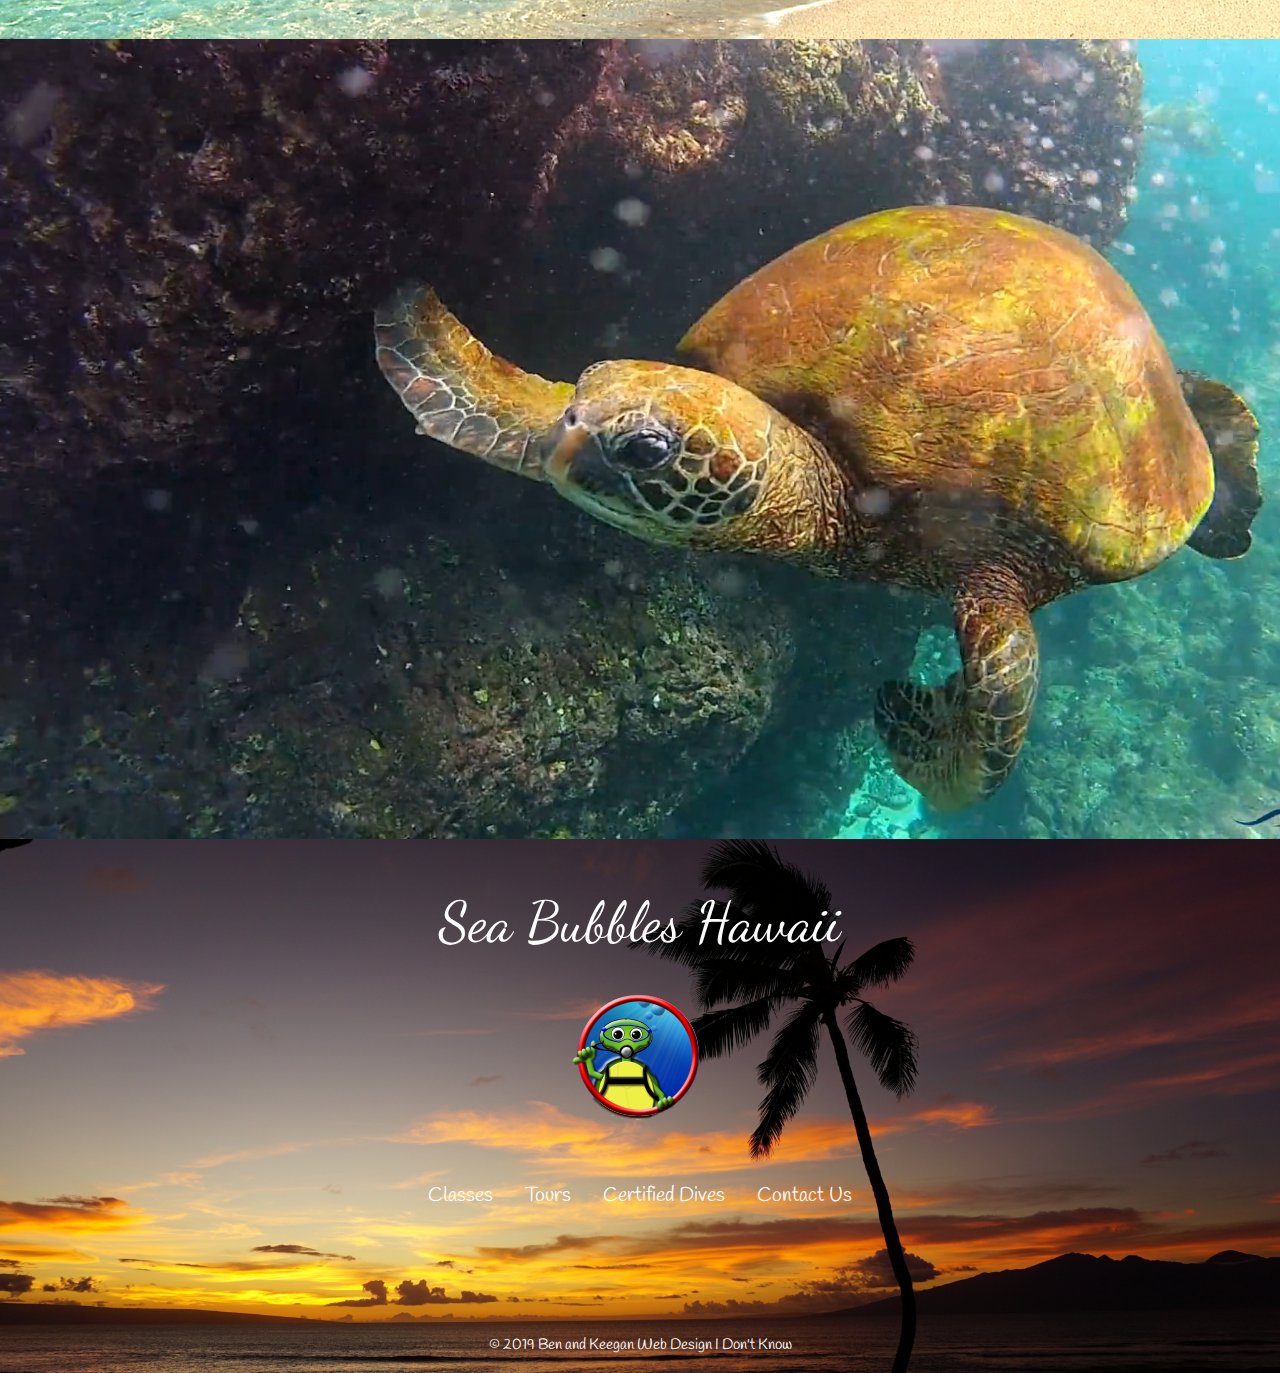
==== commit 628c6f59: "updated footer and added javascript" ====
--- a/index.html
+++ b/index.html
@@ -42,27 +42,50 @@
                         <img src="sbhLogo.png" alt="seabubbleslogo">
 
                         <h3 class="marginTop190">Personalized Lessons and Tours</h3>
-                        <button type="button" class="btn btn-primary marginTop25">Learn More</button>
+                        <button type="button" class="btn btn-primary marginTop25" data-toggle="modal" data-target="#contactModal">Learn More</button>
                     </div>
                 </div>
             </div>
         </header>
+      
+        <!-- Modal -->
+        <div class="modal fade" id="contactModal" tabindex="-1" role="dialog" aria-labelledby="exampleModalCenterTitle" aria-hidden="true">
+            <div class="modal-dialog modal-dialog-centered" role="document">
+                <div class="modal-content">
+                    <div class="modal-header">
+                        <h5 class="modal-title" id="exampleModalCenterTitle">Let's get in touch</h5>
+                        <button type="button" class="close" data-dismiss="modal" aria-label="Close">
+                            <span aria-hidden="true">&times;</span>
+                        </button>
+                    </div>
+                    <div class="modal-body">
+                        <p>Phone: 555.555.5555</p>
+                        <p>E-Mail: seabubbleshawaii@something.com</p>
+                    </div>
+                    <div class="modal-footer">
+                        <button type="button" class="btn btn-secondary" data-dismiss="modal">Close</button>                        
+                    </div>
+                </div>
+            </div>
+        </div>
+
+
 
         <div class="jumbotron jumbotron-fluid text-center marginbot0">
-            <div class="container">
+            <div class="container info">
                 <h1 class="display-4">Dive the beautiful beaches</h1>
                 <p class="lead">Take a personal dive in the beautiful beaches of Hawaii where you'll experience crystal clear waters</p>
             </div>
         </div>
         <div class="jumbotron jumbotron-fluid text-center marginbot0" style="background-image: url(turtles.jpg)";>
-            <div class="container">
+            <div class="container info">
                 <h1 class="display-4">Experience the wildlife underwater</h1>
                 <p class="lead">There's many breathtaking creatures you'll see under the ocean</p>
             </div>
         </div>
 
         <footer>
-            <div class="jumbotron jumbotron-fluid" style="background-image: none;">
+            <div class="jumbotron jumbotron-fluid">
                 <div class="container">
                     <div class="imgContainer">
                         <h1 class="display-4">Sea Bubbles Hawaii</h1>
@@ -79,7 +102,7 @@
                             <a class="nav-link" href="#">Certified Dives</a>
                         </li>
                         <li class="nav-item">
-                            <a class="nav-link" href="#">Contact Us</a>
+                            <a class="nav-link" href="#" data-toggle="modal" data-target="#contactModal">Contact Us</a>
                         </li>                              
                     </ul>
                     <p style="font-size: 15px;">&copy; 2019 Ben and Keegan Web Design I Don't Know </p>
@@ -92,5 +115,7 @@
         <script src="https://code.jquery.com/jquery-3.3.1.slim.min.js" integrity="sha384-q8i/X+965DzO0rT7abK41JStQIAqVgRVzpbzo5smXKp4YfRvH+8abtTE1Pi6jizo" crossorigin="anonymous"></script>
         <script src="https://cdnjs.cloudflare.com/ajax/libs/popper.js/1.14.7/umd/popper.min.js" integrity="sha384-UO2eT0CpHqdSJQ6hJty5KVphtPhzWj9WO1clHTMGa3JDZwrnQq4sF86dIHNDz0W1" crossorigin="anonymous"></script>
         <script src="https://stackpath.bootstrapcdn.com/bootstrap/4.3.1/js/bootstrap.min.js" integrity="sha384-JjSmVgyd0p3pXB1rRibZUAYoIIy6OrQ6VrjIEaFf/nJGzIxFDsf4x0xIM+B07jRM" crossorigin="anonymous"></script>
+        <script src="https://ajax.googleapis.com/ajax/libs/jquery/3.3.1/jquery.min.js"></script>
+        <script src="scripts/scripts.js"></script>
     </body>
 </html>
--- a/styles.css
+++ b/styles.css
@@ -66,7 +66,6 @@
     font-size: 28px;
     padding-top: 50px;
 }
-
 /*homepage content css*/
 
 
@@ -74,11 +73,13 @@
 
 footer .jumbotron {
     min-height: 300px;
-    color: black;
+    color: white;
     margin-bottom: 0;
     text-align: center;
     padding: 50px;
-    background-color: white;
+    background-image: url("ocean.jpg");
+    background-size: cover;
+    background-repeat: no-repeat;
 }
 
 footer .jumbotron p {
@@ -86,8 +87,19 @@
     bottom: -50px;
 }
 
+footer a {
+    color: white;
+}
+
+footer a:hover {
+    color: white;
+}
+
 /*Footer css*/
 
+.info {
+    opacity: 0;
+}
 .marginbot0 {
     margin-bottom: 0px !important;
 }
